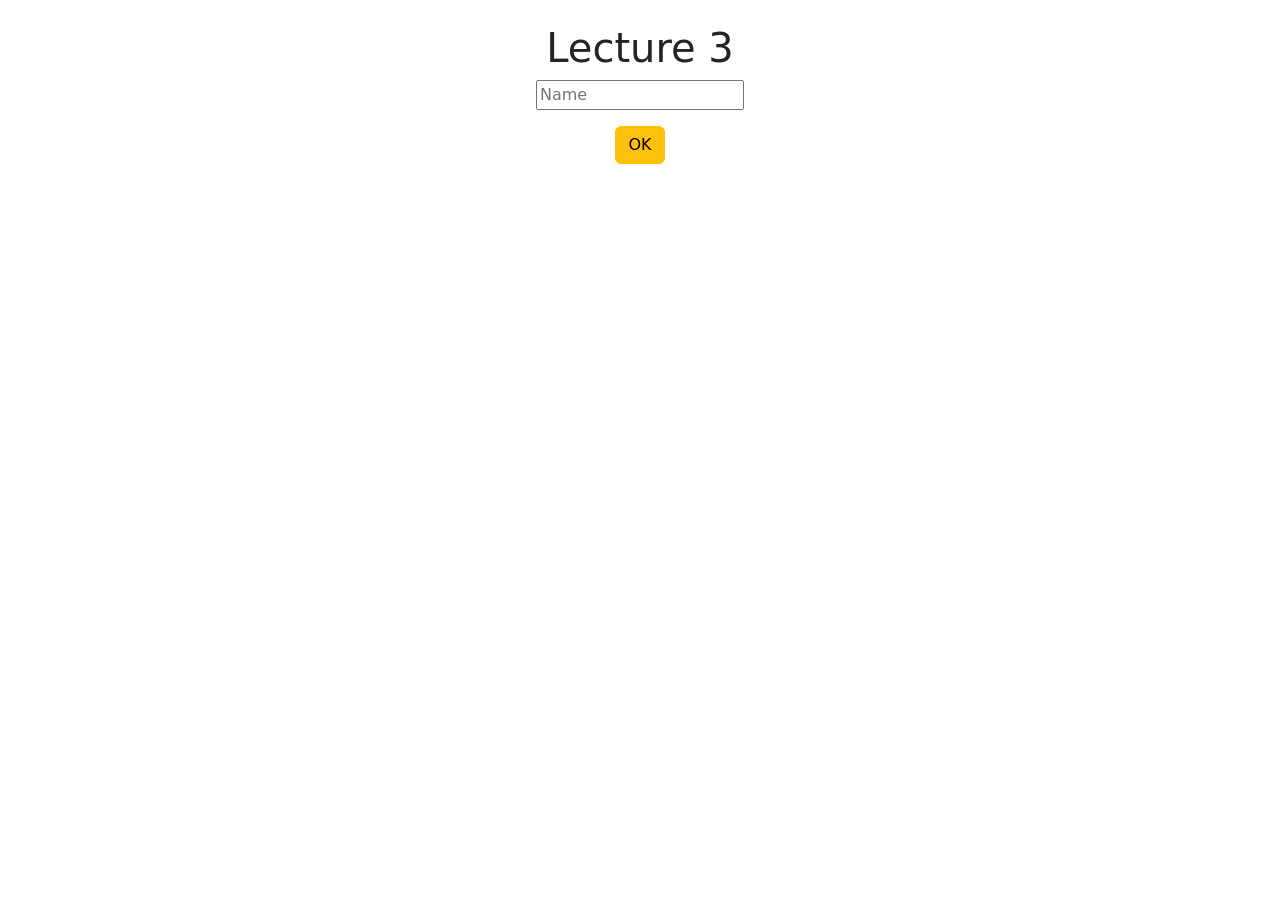
==== code-challenge3/index.html @ 2c73a2f4 "End of lecture before code challenge" ====
<!DOCTYPE html>
<html lang="en">
<head>
	<title> HTML BASE</title>
	<meta charset="UTF-8">
	<meta name="viewport" content="width=device-width, initial-scale=1.0">
	<link href="https://cdn.jsdelivr.net/npm/bootstrap@5.3.3/dist/css/bootstrap.min.css" rel="stylesheet" integrity="sha384-QWTKZyjpPEjISv5WaRU9OFeRpok6YctnYmDr5pNlyT2bRjXh0JMhjY6hW+ALEwIH" crossorigin="anonymous">
	<link rel="stylesheet" href="css/style.css">
	<script defer src="js/script.js"></script>
</head>
<body>
	<div class="container text-center mt-4">
		<h1>Lecture 3</h1>
		<input type="text" id="name" placeholder="Name"><br>
		<button onclick="helloHandler()" class="btn btn-warning mt-3" id="btn">OK</button>
		<div id="output"></div>
	</div>
	
<script src="https://cdn.jsdelivr.net/npm/bootstrap@5.3.3/dist/js/bootstrap.bundle.min.js" integrity="sha384-YvpcrYf0tY3lHB60NNkmXc5s9fDVZLESaAA55NDzOxhy9GkcIdslK1eN7N6jIeHz" crossorigin="anonymous"></script>
</body>

</html>
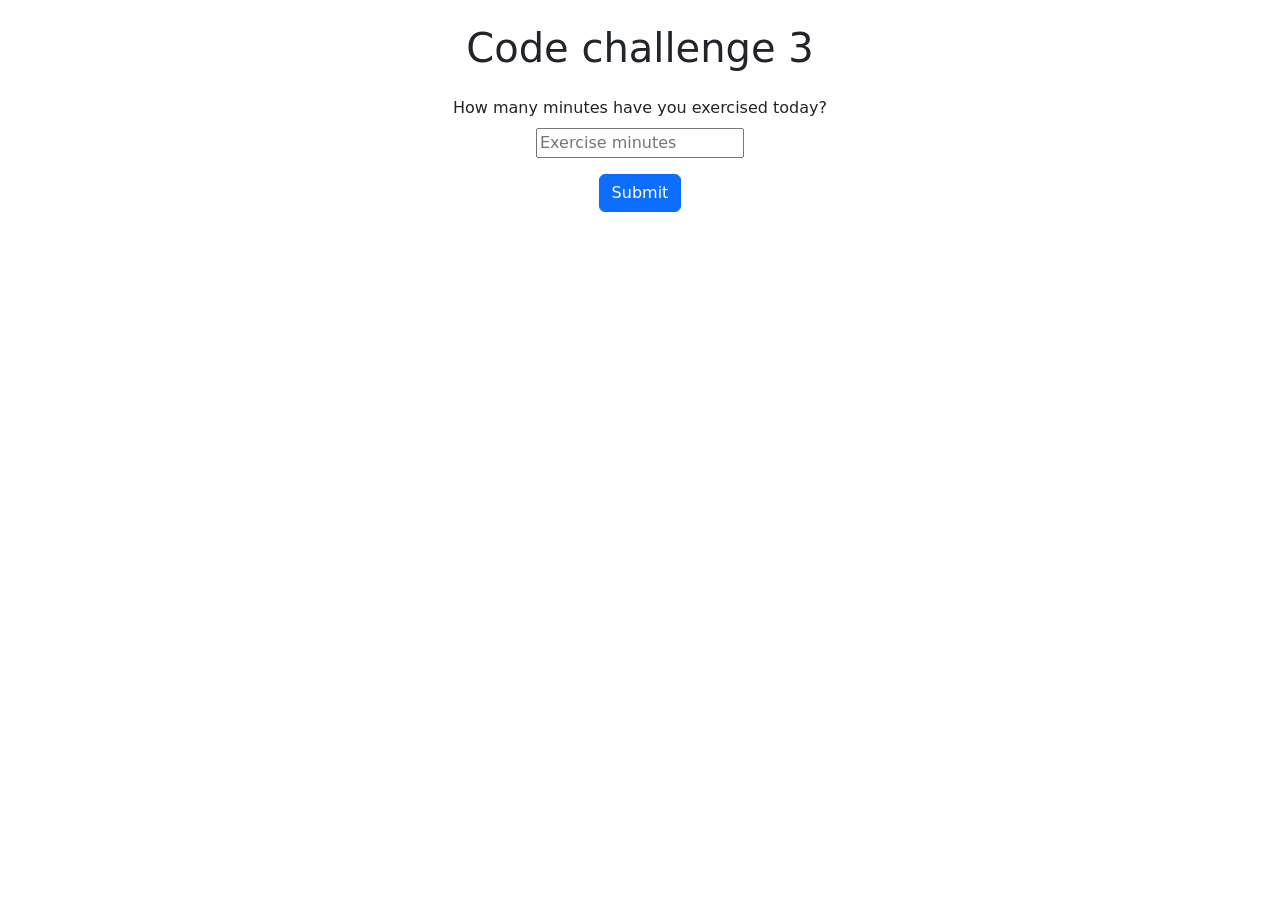
==== commit 7b492421: "Lecture 3. Code challenge done" ====
--- a/code-challenge3/index.html
+++ b/code-challenge3/index.html
@@ -10,10 +10,13 @@
 </head>
 <body>
 	<div class="container text-center mt-4">
-		<h1>Lecture 3</h1>
-		<input type="text" id="name" placeholder="Name"><br>
-		<button onclick="helloHandler()" class="btn btn-warning mt-3" id="btn">OK</button>
-		<div id="output"></div>
+		<h1>Code challenge 3</h1>
+		<label class="mt-3"	for="exercise-min">How many minutes have you exercised today?</label><br>
+		<input class="mt-2" id="exercise-min" type="number" placeholder="Exercise minutes"><br>
+		<button id="btn" type="button" class="btn btn-primary mt-3">Submit</button>
+		<div class="mt-2" id="output">
+
+		</div>
 	</div>
 	
 <script src="https://cdn.jsdelivr.net/npm/bootstrap@5.3.3/dist/js/bootstrap.bundle.min.js" integrity="sha384-YvpcrYf0tY3lHB60NNkmXc5s9fDVZLESaAA55NDzOxhy9GkcIdslK1eN7N6jIeHz" crossorigin="anonymous"></script>
